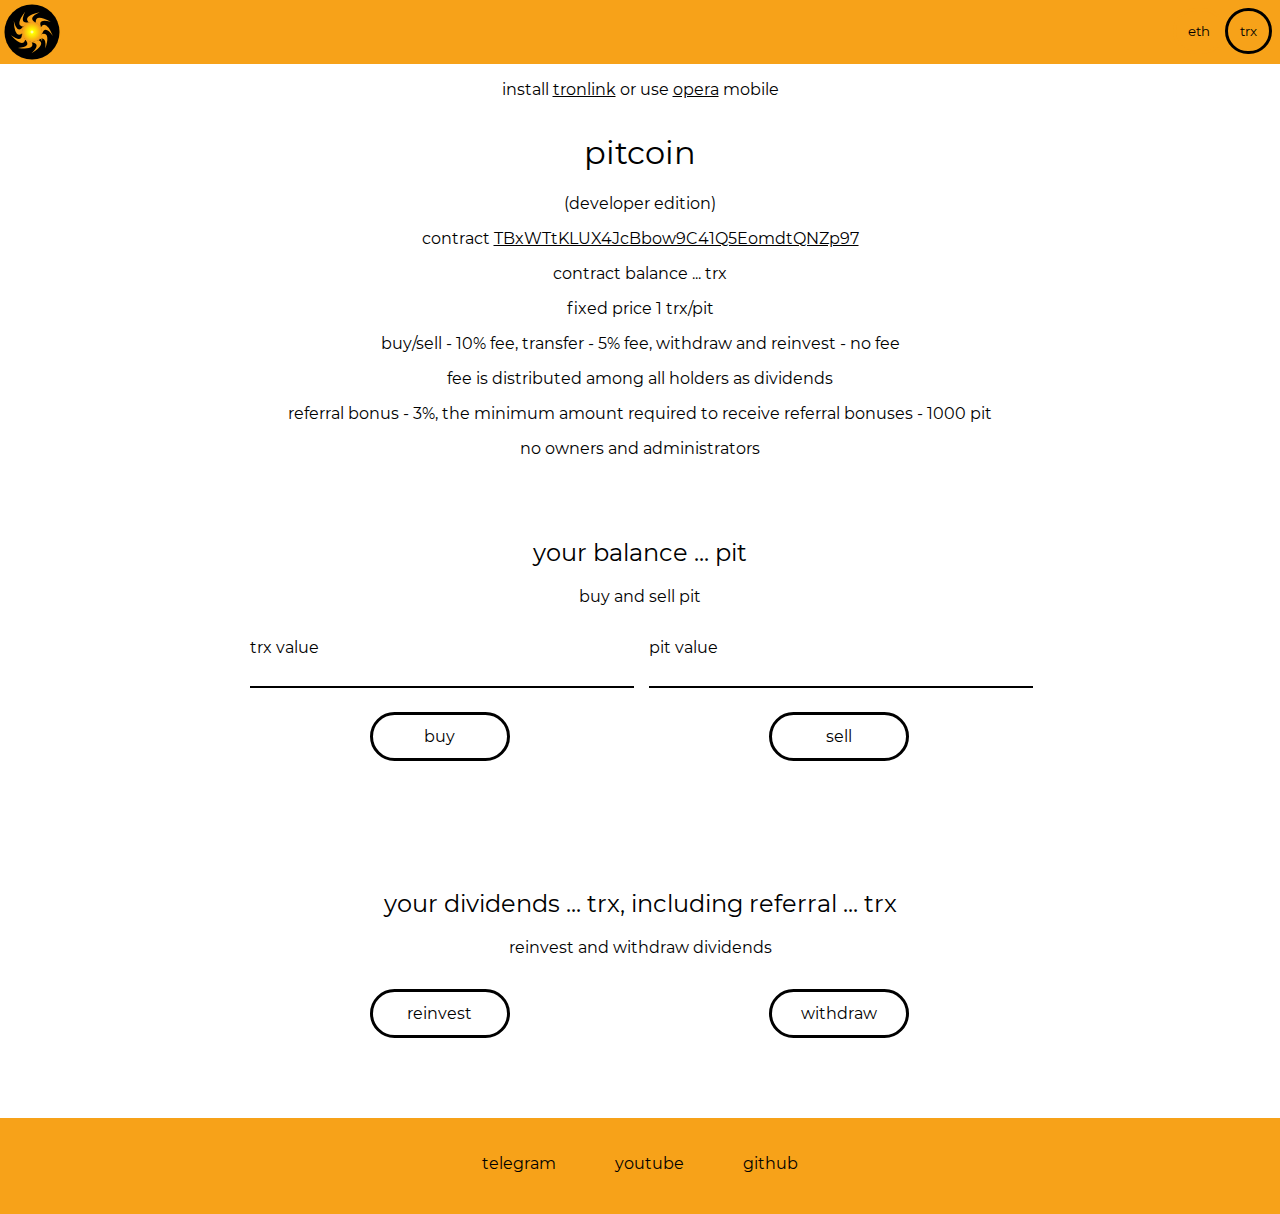
==== index.html @ aff38496 "init" ====
<!DOCTYPE html>
<html lang="en">
    <head>
        <title>pitcoin</title>

        <meta charset="utf-8" />

        <meta name="description"
              content="Erc20 ethereum and trc20 tron tokens with fixed price of 0.1 eth or 1 trx.
                       Buy/sell 10% fee, transfer 5% fee, fee is distributed among all holders.
                       Referral bonus 3% for holders with more than 10 eth pit or 1000 trx pit.
                       No owners and administrators." />
        <meta name="keywords" content="aqoleg pitcoin network" />
        <meta name="viewport" content="width=device-width, initial-scale=1.0" />
        <meta name="theme-color" content="#F7A219" />

        <link rel="icon" href="assets/196.png" />
        <link rel="stylesheet" href="assets/style.css" />
    </head>
    <body>
        <div id="noFooter">
            <div id="header">
                <div id="logo"><div></div></div>
                <div id="headerButtons">
                    <button id="trx" type="button" class="active">trx</button>
                    <button id="eth" type="button">eth</button>
                    <button id="connect" type="button">connect</button>
                </div>
            </div>
            <p id="startMessage"></p>
            <h1>pitcoin</h1>
            <p>(developer edition)</p>
            <p class="onestring">contract
                <a id="contract"
                   href="https://tronscan.org/#/contract/TBxWTtKLUX4JcBbow9C41Q5EomdtQNZp97"
                   target="_blank" rel="noopener">TBxWTtKLUX4JcBbow9C41Q5EomdtQNZp97</a>
            </p>
            <p>contract balance <span id="contractBalance">...</span> <span class="currency"></span></p>
            <p>fixed price <span id="price">1</span> <span class="currency">trx</span>/pit</p>
            <p>buy/sell - 10% fee, transfer - 5% fee, withdraw and reinvest - no fee</p>
            <p>fee is distributed among all holders as dividends</p>
            <p>
                referral bonus - 3%, the minimum amount required to receive referral bonuses -
                <span id="refAmount">1000</span>
                pit
            </p>
            <p>no owners and administrators</p>
            <h2>your balance <span id="balance">...</span> pit</h2>
            <p>buy and sell pit</p>
            <div id="trade">
                <div class="half">
                    <label>
                        <span class="currency">trx</span> value
                        <span id="buyValueHint" class="hint"></span>
                        <input id="buyValue" type="text" maxlength="22" />
                    </label>
                    <button id="buy" type="button">buy</button>
                </div>
                <div class="half">
                    <label>
                        pit value
                        <span id="sellValueHint" class="hint"></span>
                        <input id="sellValue" type="text" maxlength="25" />
                    </label>
                    <button id="sell" type="button">sell</button>
                </div>
            </div>
            <h2>
                your dividends
                <span id="dividend">...</span>
                <span class="currency">trx</span>, including referral
                <span id="refDividend">...</span>
                <span class="currency">trx</span>
            </h2>
            <p>reinvest and withdraw dividends</p>
            <div id="divs">
                <div class="smallHalf">
                    <button id="reinvest" type="button">reinvest</button>
                </div>
                <div class="smallHalf">
                    <button id="withdraw" type="button">withdraw</button>
                </div>
            </div>
            <h2 id="ref">your referral link</h2>
            <p id="reflink"></p>
            <div id="logs"></div>
        </div>
        <div id="footer">
            <div>
                <a target="_blank" rel="noopener"
                   href="https://t.me/joinchat/Htm91RrhlyUFjfRpfb5Vyg">telegram</a>
                <a target="_blank" rel="noopener"
                   href="https://youtube.com/c/BlockchainForWhatIsBest">youtube</a>
                <a target="_blank" rel="noopener"
                   href="https://github.com/pit-coin/pit-coin.github.io">github</a>
            </div>
        </div>
        <div id="loading"><div></div></div>
        <script src="assets/bignumber.min.js"></script>
        <script src="assets/script.js"></script>
    </body>
</html>
---- assets/style.css ----
/* color #F7A219 */

@font-face {
    font-family: 'imported';
    src: url(font.woff2);
}
div, button, input {
    font-family: 'imported', sans-serif;
}

html, body {
    margin: 0px;
    padding: 0px;
}
#noFooter {
    overflow: hidden;
    min-height: calc(100vh - 96px);
}
#header {
    overflow: hidden;
    min-height: 64px;
    background: #F7A219;
}
#logo {
    position: absolute;
    overflow: hidden;
    width: 64px;
    height: 64px;
}
#logo div {
    height: 100%;
    background: url(svg.svg) center/contain no-repeat;
    animation: logo 60s linear infinite;
}
#headerButtons {
    overflow: hidden;
    margin: 8px 8px 8px 70px;
}
#headerButtons button {
    display: block;
    float: right;
    border: 3px solid #F7A219;
    border-radius: 100px;
    padding: 12px;
    background: transparent;
    cursor: pointer;
    outline: 0;
}
#headerButtons button:focus {
    border-color: black;
    color: white;
}
#connect {
    display: none;
    margin-right: 16px;
}
.active {
    border: 3px solid black !important;
}
#startMessage {
    min-height: 32px;
}
h1, h2, #noFooter p {
    margin-left: 8px;
    margin-right: 8px;
    text-align: center;
    font-weight: normal;
}
.onestring {
    overflow: hidden;
    text-overflow: ellipsis;
}
#noFooter a {
    color: black;
    outline: 0;
}
#noFooter a:focus {
    color: #F7A219;
    text-decoration: none;
}
h2 {
    margin-top: 80px;
}
#trade, #divs {
    overflow: hidden;
    margin: auto;
    width: 96%;
    max-width: 800px;
}
label {
    display: block;
    margin: 0px auto 24px;
    max-width: 380px;
    cursor: text;
}
.hint {
    padding-left: 10px;
    font-size: 12px;
    color: red;
}
label input {
    display: block;
    margin-top: 8px;
    border: none;
    border-bottom: 2px solid black;
    width: 100%;
    background: transparent;
    font-size: 16px;
    outline: 0;
}
label input:focus {
    border-color: #F7A219;
}
#trade button, #divs button {
    display: block;
    margin: auto;
    border: 3px solid black;
    border-radius: 100px;
    width: 140px;
    padding: 12px;
    background: transparent;
    font-size: 16px;
    cursor: pointer;
    outline: 0;
}
#trade button:focus, #divs button:focus {
    background: #F7A219;
    color: white;
}
#buy {
    margin-bottom: 48px !important;
}
#divs {
    margin-top: 32px;
}
.smallHalf {
    float: left;
    width: 49.9%;
}
#ref {
    display: none;
}
#reflink {
    word-break: break-all;
}
#logs {
    margin: 80px auto 1px;
    width: 96%;
    max-width: 900px;
}
#logs p {
    text-align: left;
}
#footer {
    overflow: hidden;
    height: 96px;
    background: #F7A219;
}
#footer div {
    margin-top: 36px;
    text-align: center;
}
#footer a {
    margin: 0px 2vw;
    padding: 2px;
    color: black;
    text-decoration: none;
    outline: 0;
}
#footer a:focus {
    text-decoration: underline;
}
#loading {
    overflow: hidden;
    display: none;
    position: fixed;
    top: 0px;
    left: 0px;
    width: 100%;
    height: 100%;
    background: #FAFAFA;
    opacity: 0.9;
    cursor: wait;
    animation: loadingBackground 1s forwards;
}
#loading div {
    margin: auto;
    margin-top: 30vh;
    width: 100px;
    height: 100px;
    background: url(svg.svg) center/contain no-repeat;
    animation: loading 6s linear infinite;
}

@keyframes logo {
    0% {transform: rotate(0deg);}
    100% {transform: rotate(360deg);}
}
@keyframes loadingBackground {
    0% {opacity: 0;}
    10% {opacity: 0;}
    100% {opacity: 0.9;}
}
@keyframes loading {
    0% {transform: rotate(0deg);}
    100% {transform: rotate(-360deg);}
}

@media (hover: hover) {
    #headerButtons button:hover {border-color: black;}
    #noFooter a:hover {color: #F7A219;}
    label input:hover {border-color: #F7A219;}
    #trade button:hover, #divs button:hover {background: #F7A219;}
    #footer a:hover {text-decoration: underline;}
}

@media print, screen and (min-width: 850px) {
    #trade {
        margin-top: 32px;
    }
    .half {
        float: left;
        width: 49.9%;
    }
}
@media print, screen and (min-width: 1300px) {
    h2 {
        margin-top: 128px;
    }
}
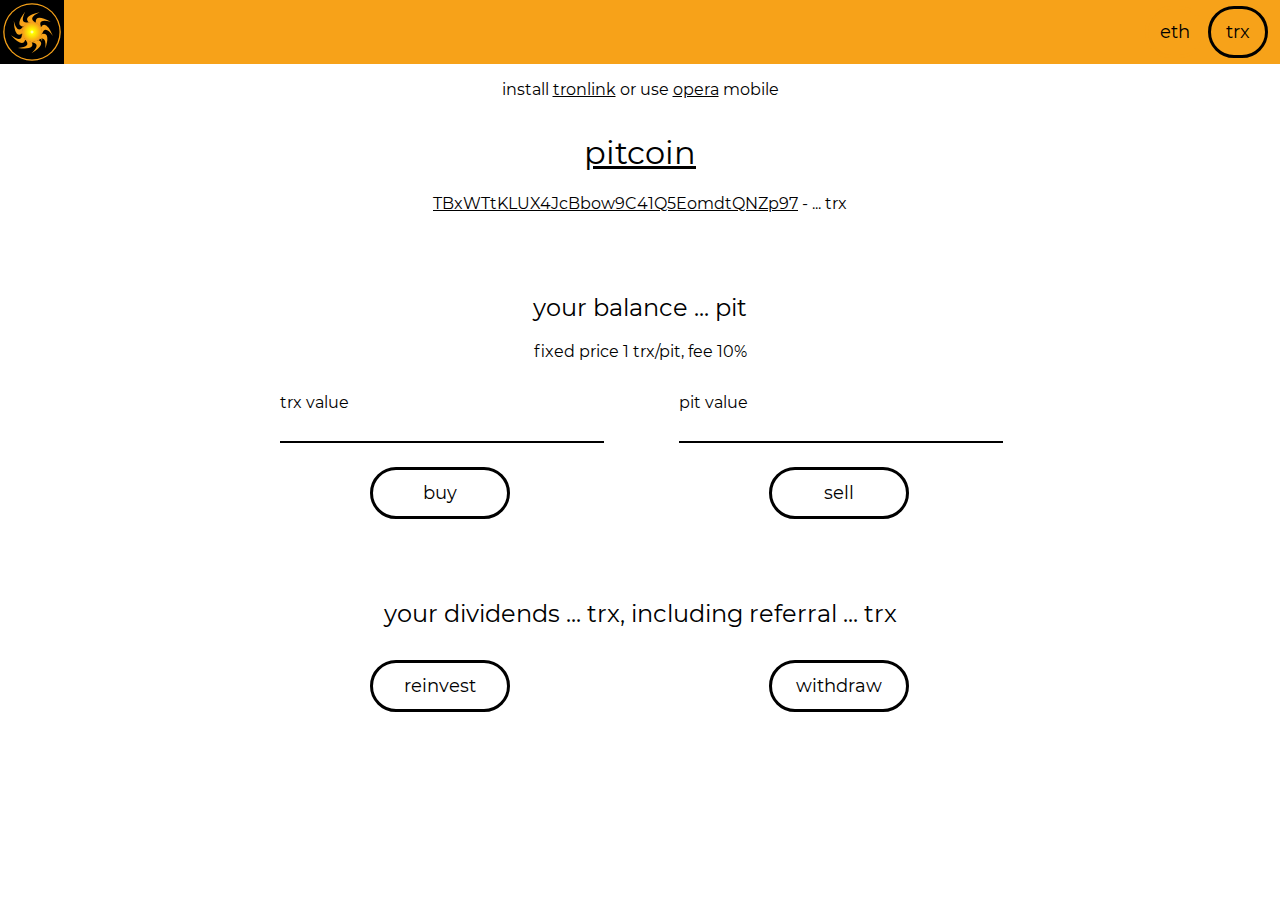
==== commit 2a7e27d0: "503, simple, readme" ====
--- a/index.html
+++ b/index.html
@@ -9,8 +9,8 @@
               content="Erc20 ethereum and trc20 tron tokens with fixed price of 0.1 eth or 1 trx.
                        Buy/sell 10% fee, transfer 5% fee, fee is distributed among all holders.
                        Referral bonus 3% for holders with more than 10 eth pit or 1000 trx pit.
-                       No owners and administrators." />
-        <meta name="keywords" content="aqoleg pitcoin network" />
+                       No administrators." />
+        <meta name="keywords" content="aqoleg pitcoin" />
         <meta name="viewport" content="width=device-width, initial-scale=1.0" />
         <meta name="theme-color" content="#F7A219" />
 
@@ -18,43 +18,38 @@
         <link rel="stylesheet" href="assets/style.css" />
     </head>
     <body>
-        <div id="noFooter">
-            <div id="header">
-                <div id="logo"><div></div></div>
-                <div id="headerButtons">
-                    <button id="trx" type="button" class="active">trx</button>
-                    <button id="eth" type="button">eth</button>
-                    <button id="connect" type="button">connect</button>
-                </div>
+        <div id="header">
+            <a target="_blank" rel="noopener"
+               href="https://raw.githubusercontent.com/aqoleg/pitcoin/master/assets/svg.svg">
+                <img src="assets/svg.svg" alt="logo" />
+            </a>
+            <div id="headerButtons">
+                <button id="trx" class="active">trx</button>
+                <button id="eth">eth</button>
+                <button id="connect">connect</button>
             </div>
+        </div>
+        <div id="main">
             <p id="startMessage"></p>
-            <h1>pitcoin</h1>
-            <p>(developer edition)</p>
-            <p class="onestring">contract
+            <h1><a target="_blank" rel="noopener" href="https://github.com/aqoleg/pitcoin">pitcoin</a></h1>
+            <p class="onestring">
                 <a id="contract"
                    href="https://tronscan.org/#/contract/TBxWTtKLUX4JcBbow9C41Q5EomdtQNZp97"
                    target="_blank" rel="noopener">TBxWTtKLUX4JcBbow9C41Q5EomdtQNZp97</a>
+                -
+                <span id="contractBalance">...</span>
+                <span class="currency"></span>
             </p>
-            <p>contract balance <span id="contractBalance">...</span> <span class="currency"></span></p>
-            <p>fixed price <span id="price">1</span> <span class="currency">trx</span>/pit</p>
-            <p>buy/sell - 10% fee, transfer - 5% fee, withdraw and reinvest - no fee</p>
-            <p>fee is distributed among all holders as dividends</p>
-            <p>
-                referral bonus - 3%, the minimum amount required to receive referral bonuses -
-                <span id="refAmount">1000</span>
-                pit
-            </p>
-            <p>no owners and administrators</p>
             <h2>your balance <span id="balance">...</span> pit</h2>
-            <p>buy and sell pit</p>
-            <div id="trade">
+            <p>fixed price <span id="price">1</span> <span class="currency">trx</span>/pit, fee 10%</p>
+            <div class="halfContainer">
                 <div class="half">
                     <label>
                         <span class="currency">trx</span> value
                         <span id="buyValueHint" class="hint"></span>
                         <input id="buyValue" type="text" maxlength="22" />
                     </label>
-                    <button id="buy" type="button">buy</button>
+                    <button id="buy">buy</button>
                 </div>
                 <div class="half">
                     <label>
@@ -62,7 +57,7 @@
                         <span id="sellValueHint" class="hint"></span>
                         <input id="sellValue" type="text" maxlength="25" />
                     </label>
-                    <button id="sell" type="button">sell</button>
+                    <button id="sell">sell</button>
                 </div>
             </div>
             <h2>
@@ -72,28 +67,13 @@
                 <span id="refDividend">...</span>
                 <span class="currency">trx</span>
             </h2>
-            <p>reinvest and withdraw dividends</p>
-            <div id="divs">
-                <div class="smallHalf">
-                    <button id="reinvest" type="button">reinvest</button>
-                </div>
-                <div class="smallHalf">
-                    <button id="withdraw" type="button">withdraw</button>
-                </div>
+            <div class="halfContainer">
+                <div class="smallHalf"><button id="reinvest">reinvest</button></div>
+                <div class="smallHalf"><button id="withdraw">withdraw</button></div>
             </div>
             <h2 id="ref">your referral link</h2>
             <p id="reflink"></p>
             <div id="logs"></div>
-        </div>
-        <div id="footer">
-            <div>
-                <a target="_blank" rel="noopener"
-                   href="https://t.me/joinchat/Htm91RrhlyUFjfRpfb5Vyg">telegram</a>
-                <a target="_blank" rel="noopener"
-                   href="https://youtube.com/c/BlockchainForWhatIsBest">youtube</a>
-                <a target="_blank" rel="noopener"
-                   href="https://github.com/pit-coin/pit-coin.github.io">github</a>
-            </div>
         </div>
         <div id="loading"><div></div></div>
         <script src="assets/bignumber.min.js"></script>
--- a/assets/style.css
+++ b/assets/style.css
@@ -1,5 +1,4 @@
 /* color #F7A219 */
-
 @font-face {
     font-family: 'imported';
     src: url(font.woff2);
@@ -12,85 +11,93 @@
     margin: 0px;
     padding: 0px;
 }
-#noFooter {
-    overflow: hidden;
-    min-height: calc(100vh - 96px);
-}
+h1, h2, p {
+    text-align: center;
+    font-weight: normal;
+}
+a {
+    color: black;
+    outline: 0;
+}
+a:focus {
+    color: #F7A219;
+}
+button {
+    display: block;
+    background: transparent;
+    cursor: pointer;
+    outline: 0;
+}
+
 #header {
     overflow: hidden;
     min-height: 64px;
     background: #F7A219;
 }
-#logo {
+#header a {
     position: absolute;
-    overflow: hidden;
+    display: block;
     width: 64px;
     height: 64px;
 }
-#logo div {
-    height: 100%;
-    background: url(svg.svg) center/contain no-repeat;
-    animation: logo 60s linear infinite;
+#header a:focus {
+    background: black;
+}
+#header a img {
+    display: block;
 }
 #headerButtons {
     overflow: hidden;
-    margin: 8px 8px 8px 70px;
+    margin: 6px 12px 2px 74px;
 }
 #headerButtons button {
-    display: block;
     float: right;
     border: 3px solid #F7A219;
     border-radius: 100px;
     padding: 12px;
-    background: transparent;
-    cursor: pointer;
-    outline: 0;
+    font-size: 18px;
 }
 #headerButtons button:focus {
     border-color: black;
-    color: white;
+}
+#headerButtons .active {
+    border-color: black;
+}
+#trx, #eth {
+    width: 60px;
+}
+#eth {
+    margin-right: 3px;
 }
 #connect {
     display: none;
-    margin-right: 16px;
-}
-.active {
-    border: 3px solid black !important;
+    margin-right: 12px;
+}
+#main {
+    overflow: hidden;
+    margin: 0px auto;
+    width: 90%;
+    max-width: 800px;
 }
 #startMessage {
     min-height: 32px;
 }
-h1, h2, #noFooter p {
-    margin-left: 8px;
-    margin-right: 8px;
-    text-align: center;
-    font-weight: normal;
-}
 .onestring {
     overflow: hidden;
     text-overflow: ellipsis;
-}
-#noFooter a {
-    color: black;
-    outline: 0;
-}
-#noFooter a:focus {
-    color: #F7A219;
-    text-decoration: none;
 }
 h2 {
     margin-top: 80px;
 }
-#trade, #divs {
-    overflow: hidden;
-    margin: auto;
-    width: 96%;
-    max-width: 800px;
+.halfContainer {
+    overflow: hidden;
+    margin-top: 32px;
 }
 label {
     display: block;
     margin: 0px auto 24px;
-    max-width: 380px;
+    width: 90%;
+    max-width: 320px;
     cursor: text;
 }
 .hint {
@@ -111,27 +118,19 @@
 label input:focus {
     border-color: #F7A219;
 }
-#trade button, #divs button {
-    display: block;
-    margin: auto;
+#main button {
+    margin: 0px auto;
     border: 3px solid black;
     border-radius: 100px;
     width: 140px;
     padding: 12px;
-    background: transparent;
-    font-size: 16px;
-    cursor: pointer;
-    outline: 0;
-}
-#trade button:focus, #divs button:focus {
+    font-size: 18px;
+}
+#main button:focus {
     background: #F7A219;
-    color: white;
-}
-#buy {
-    margin-bottom: 48px !important;
-}
-#divs {
-    margin-top: 32px;
+}
+#main #buy {
+    margin-bottom: 48px;
 }
 .smallHalf {
     float: left;
@@ -144,31 +143,10 @@
     word-break: break-all;
 }
 #logs {
-    margin: 80px auto 1px;
-    width: 96%;
-    max-width: 900px;
+    margin: 80px auto 32px;
 }
 #logs p {
     text-align: left;
-}
-#footer {
-    overflow: hidden;
-    height: 96px;
-    background: #F7A219;
-}
-#footer div {
-    margin-top: 36px;
-    text-align: center;
-}
-#footer a {
-    margin: 0px 2vw;
-    padding: 2px;
-    color: black;
-    text-decoration: none;
-    outline: 0;
-}
-#footer a:focus {
-    text-decoration: underline;
 }
 #loading {
     overflow: hidden;
@@ -186,45 +164,56 @@
 #loading div {
     margin: auto;
     margin-top: 30vh;
-    width: 100px;
-    height: 100px;
+    width: 160px;
+    height: 160px;
     background: url(svg.svg) center/contain no-repeat;
     animation: loading 6s linear infinite;
 }
 
-@keyframes logo {
-    0% {transform: rotate(0deg);}
-    100% {transform: rotate(360deg);}
-}
-@keyframes loadingBackground {
-    0% {opacity: 0;}
-    10% {opacity: 0;}
-    100% {opacity: 0.9;}
-}
-@keyframes loading {
-    0% {transform: rotate(0deg);}
-    100% {transform: rotate(-360deg);}
-}
-
-@media (hover: hover) {
-    #headerButtons button:hover {border-color: black;}
-    #noFooter a:hover {color: #F7A219;}
-    label input:hover {border-color: #F7A219;}
-    #trade button:hover, #divs button:hover {background: #F7A219;}
-    #footer a:hover {text-decoration: underline;}
-}
-
-@media print, screen and (min-width: 850px) {
-    #trade {
-        margin-top: 32px;
-    }
+@media print, screen and (min-width: 750px) {
     .half {
         float: left;
         width: 49.9%;
     }
-}
-@media print, screen and (min-width: 1300px) {
-    h2 {
-        margin-top: 128px;
+    #main #buy {
+        margin-bottom: 0px;
+    }
+}
+
+@media (hover: hover) {
+    a:hover {
+        color: #F7A219;
+    }
+    #header a:hover {
+        background: black;
+    }
+    #headerButtons button:hover {
+        border-color: black;
+    }
+    label input:hover {
+        border-color: #F7A219;
+    }
+    #main button:hover {
+        background: #F7A219;
+    }
+}
+
+@keyframes loadingBackground {
+    0% {
+        opacity: 0;
+    }
+    10% {
+        opacity: 0;
+    }
+    100% {
+        opacity: 0.9;
+    }
+}
+@keyframes loading {
+    0% {
+        transform: rotate(0deg);
+    }
+    100% {
+        transform: rotate(360deg);
     }
 }